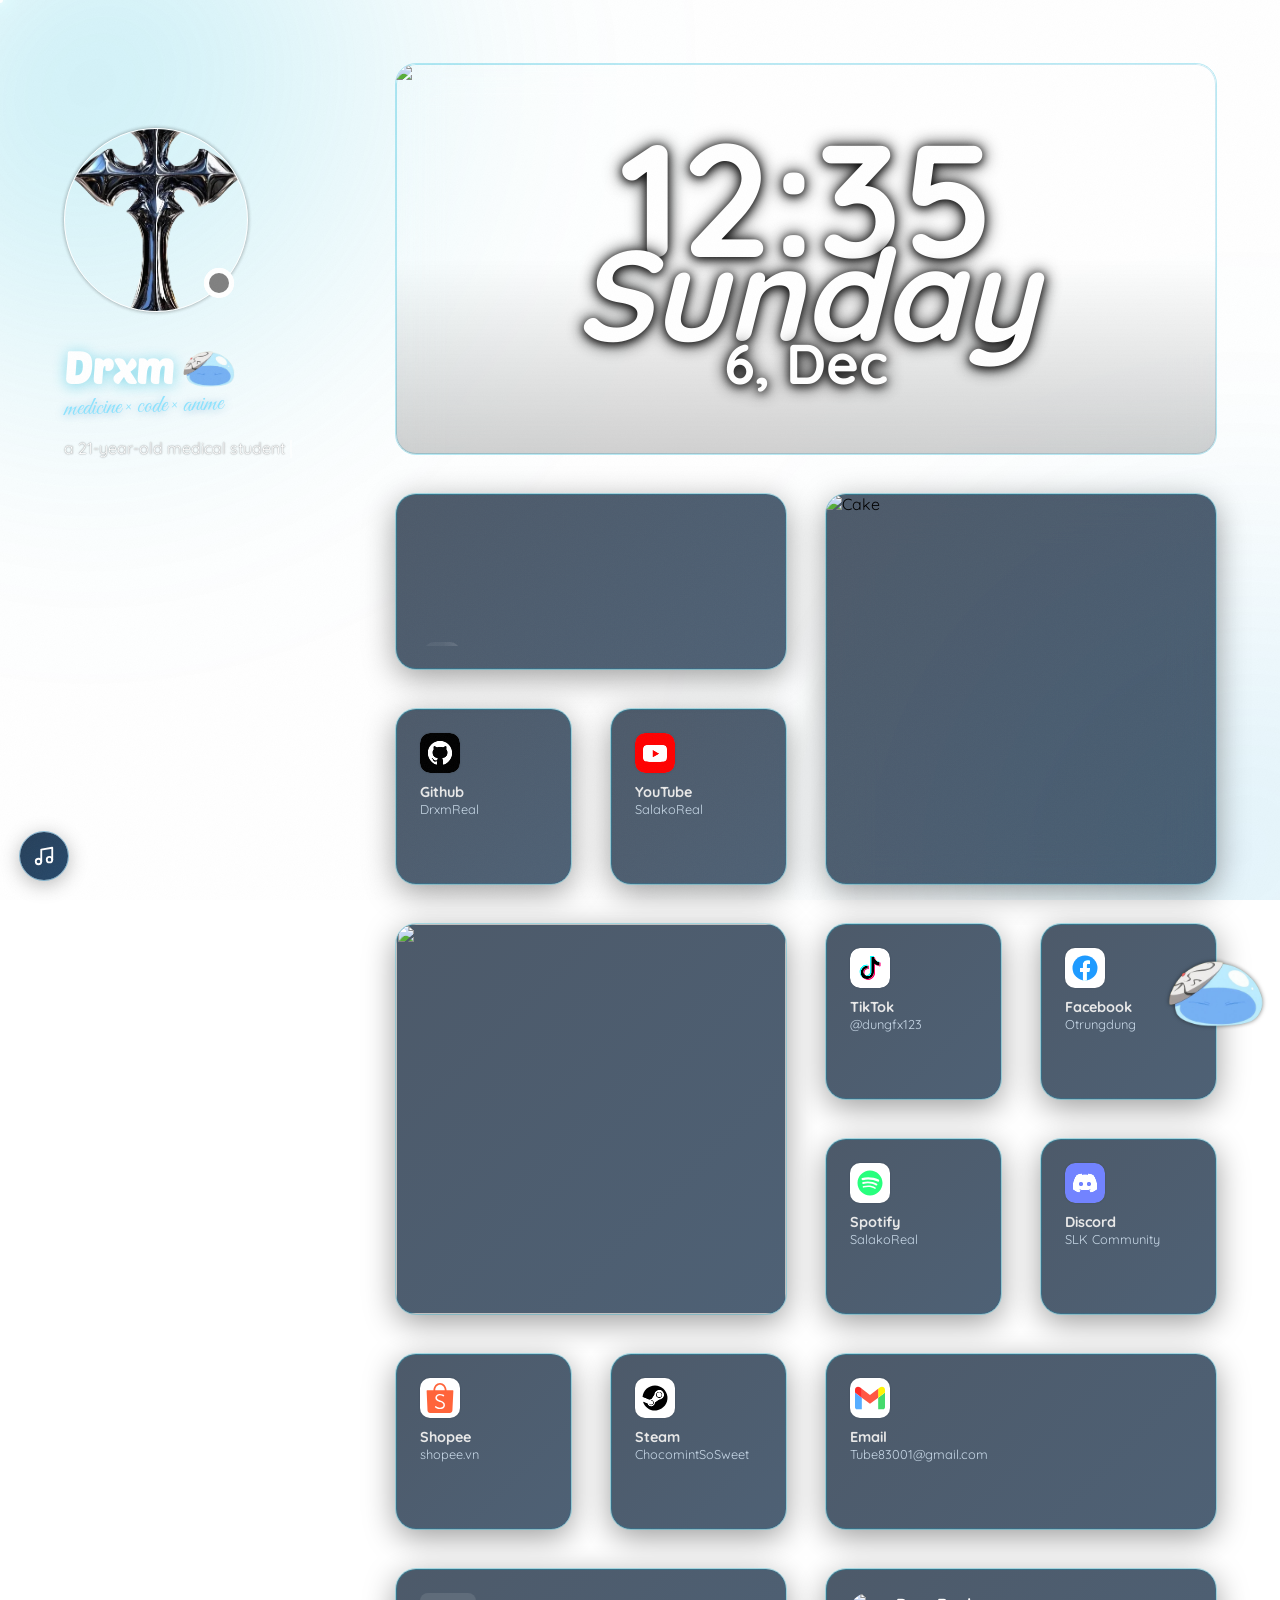
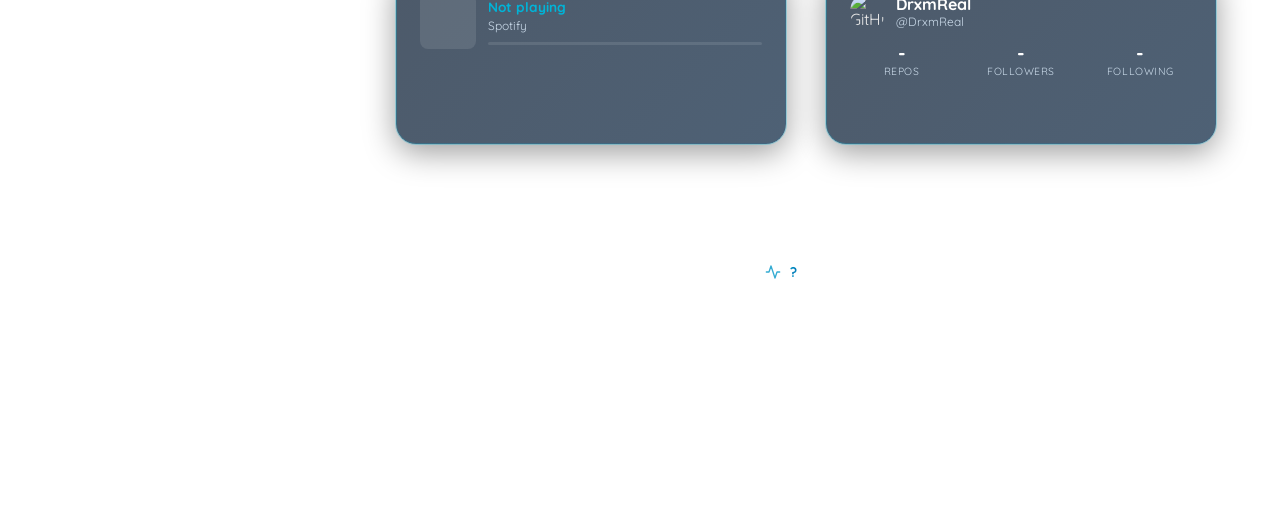
==== index.html @ b8545c76 "feat: initial commit for Dr4m personal portfolio website" ====
<!DOCTYPE html>
<html lang="en">
	<head>
		<meta charset="UTF-8" />
		<meta name="viewport" content="width=device-width,initial-scale=1" />
		<meta name="license" content="https://drxmreal.github.io/LICENSE" />
		<meta name="description" content="Drxm — personal portfolio & socials" />
		<meta name="theme-color" content="#ffceaa" />
		<meta property="og:site_name" content="@Drxm" />
		<meta
			property="og:image"
			content="https://drxmreal.github.io/src/assets/images/profile/thumbnail.webp" />
		<meta name="twitter:card" content="summary_large_image" />
		<meta
			name="keywords"
			content="drxm,portfolio,web,developer" />
		<meta name="author" content="Drxm" />
		<link rel="preconnect" href="https://fonts.googleapis.com" />
		<link rel="preconnect" href="https://fonts.gstatic.com" crossorigin />
		<link
			rel="preload"
			href="https://fonts.googleapis.com/css2?family=Playpen+Sans&family=Great+Vibes&family=Passion+One&family=Poetsen+One&family=Quicksand:wght@400;500;600;700&display=swap"
			as="style"
			onload='this.rel="stylesheet"' />
		<noscript>
			<link
				href="https://fonts.googleapis.com/css2?family=Playpen+Sans&family=Great+Vibes&family=Passion+One&family=Poetsen+One&family=Quicksand:wght@400;500;600;700&display=swap"
				rel="stylesheet" />
		</noscript>
		<link rel="canonical" href="https://drxmreal.github.io/" />
		<link rel="icon" href="./src/favicon.ico" />
		<link rel="stylesheet" href="./css/style.css?v=4" />
		<link rel="stylesheet" href="./css/enhancements.css?v=12" />
		<style>
body,
			body::before {
				background-image: url("https://my-passion.blog/wp-content/uploads/2019/12/dark-blue-gif-2.gif") !important;
				background-size: cover;
				background-position: center;
				background-repeat: no-repeat;
			}
	</style>
	<title>Drxm</title>
</head>
	<body oncontextmenu="return!0">
		<!-- Ambient aurora light layer -->
		<div class="aurora" aria-hidden="true"></div>
		<!-- Background Music -->
		<audio id="bg-music" loop style="display:none;">
			<source src="./src/assets/music/music.mp3" type="audio/mpeg">
		</audio>

		<div class="container">
			<header id="profile">
				<div class="about-me" id="about-me">
					<div class="avatar-box bubble-trigger">
						<img
								loading="lazy"
								title="Artist: Edgar, pixiv: 5833213"
								class="big-avatar"
								src="./src/waguri_kaoruko.webp"
								alt="Avatar" />
	<img
									loading="lazy"
									src="./src/assets/images/decor/hat.png"
									class="avatar-pendant"
									onerror="this.style.display='none'"
									alt="Heart Pendant" />
						<div class="hairclip item mctooltip" style="display: none">
							<div class="tooltip" style="display: none">
								<span>Carved Pumpkin</span>
								<br />
								<span style="color: #ff6062; text-shadow: 0.11em 0.11em #002900"
									>Curse of Binding</span
								>
								<br />
								<span style="color: #545454; text-shadow: 0.11em 0.11em #151515"
									>minecraft:carved_pumpkin</span
								>
							</div>
						</div>
						<div class="dot-box">
							<div class="status-discord">
								<div class="empty"></div>
								<p>Offline</p>
							</div>
							<span class="ping"></span>
							<span class="dot"></span>
						</div>
						<div class="position">
							<div class="bubble"></div>
							<div class="status-bubble">
								<span class="pin icon-1"></span>
								<span class="status-content" alt="text-content">
									<!-- <img
										loading="lazy"
										class="emoji"
										src="./src/assets/images/none"
										loading="lazy" /> -->
									Hello, I'm Drxm!
								</span>
								<span class="pin icon-2"></span>
							</div>
						</div>
					</div>
					<div class="mememe">
						<div class="username">
							<h1 translate="no" class="name" alt="Drxm">
								Drxm
							</h1>
							<div
								class="poppy item mctooltip"
								style="">
								<div class="tooltip" style="display: none">
									<span style="color: #ffffff; font-style: italic"
										>My life :</span
									>
									<br />
									<span
										style="color: #ffffff;"
										>trash</span
									>
									<br />
									<span
										style="color: #ffffff;"
										>boring</span
									>
									<br />
									<span
										style="color: #ffffff;"
										>shit</span
									>
								</div>
							</div>
						</div>
						<p class="tagline">medicine × code × anime</p>
						<div class="line" id="l1">
							a 21-year-old medical student from Vietnam, in my 2nd year of med school 🇻🇳
						</div>
						<div class="line" id="l2">
							balancing the precision of medicine with the creativity of code, and finding inspiration in anime and gaming along the way
						</div>
						<div class="line" id="l3">
							always learning, always building — whether it's in the classroom, the editor, or another world entirely
						</div>
						<div class="line" id="l4">
						</div>
					</div>
				</div>
			</header>
			<div class="wrapper" id="wrapper">
				<div class="bento" id="bento">
					<a href="#wrapper" class="widget widget-clock">
						<img loading="lazy" class="clock-video" src="https://i.pinimg.com/originals/f0/ef/82/f0ef8253b7ef3153c4087428d12f0b8e.gif" alt="Background" />
						<div class="vignette"></div>
						<div class="clock-container">
							<span id="time" class="time"></span>
							<span id="day" class="day"></span>
							<span id="date" class="date"></span>
						</div>
						<p>UTC+7</p>
					</a>
					<div class="widget widget-display" id="img1">
						<img
							loading="lazy"
							class="img"
							src="https://preview.redd.it/volume-23-rimuru-vs-aeons-v0-tnzw8iwjltrg1.gif?auto=webp&s=1cd5fecf6cf997c61ce81f012419ec026bf69a25"
							alt="Cake" />
						<p>(￣﹃￣)</p>
					</div>
					<a
						class="widget widget-social"
						href="https://www.youtube.com/@SalakoReal"
						rel="noopener"
						target="_blank">
						<div class="meta-container">
							<div class="icon">
								<img
									loading="lazy"
									src="./src/assets/images/icons/youtube.svg"
									alt="YouTube Icon" />
							</div>
							<div class="meta">
								<b>YouTube</b>
								<p>SalakoReal</p>
							</div>
							<div
								style="background-color: #eb0404; border-radius: 30px"
								class="follow">
								Subscribe
							</div>
						</div>
					</a>
					<a
						class="widget widget-social"
						href="https://www.tiktok.com/@dungfx123"
						rel="noopener"
						target="_blank">
						<div class="meta-container">
							<div class="icon">
								<img
									loading="lazy"
									src="./src/assets/images/icons/tiktok.svg" />
							</div>
							<div class="meta">
								<b>TikTok</b>
								<p>@dungfx123</p>
							</div>
							<div
								style="background-color: #ea435a; border-radius: 5px"
								class="follow">
								Follow
							</div>
						</div>
					</a>
					<a
						class="widget widget-social"
						href="https://www.facebook.com/otrungdung.163623"
						rel="noreferrer noopener"
						target="_blank">
						<div class="meta-container">
							<div class="icon" style="background-color: #fff">
								<img
									loading="lazy"
									src="./src/assets/images/social/Facebook.svg" />
							</div>
							<div class="meta">
								<b>Facebook</b>
								<p>Otrungdung</p>
							</div>
							<div
								style="background-color: #0866ff; border-radius: 5px"
								class="follow">
								Add Friend
							</div>
						</div>
					</a>
					<a
						class="widget widget-social"
						href="https://open.spotify.com/user/31gkbaim4tvdlklf7apqpp3wd3dm"
						rel="noopener"
						target="_blank">
						<div class="meta-container">
							<div class="icon" style="background-color: #fff">
								<img
									loading="lazy"
									src="./src/assets/images/social/Spotify.svg" />
							</div>
							<div class="meta">
								<b>Spotify</b>
								<p>SalakoReal</p>
							</div>
							<div
								style="
									background-color: #f6f8fa;
									border-radius: 30px;
									color: #24292f;
									outline: 1px solid #33333336;
								"
								class="follow">
								Listening with me
							</div>
						</div>
					</a>
<div class="widget widget-display" id="img2">
						<img
							loading="lazy"
							class="img"
							src="https://64.media.tumblr.com/960ec20cd45a88f227d652a1e4d716ca/a2e268a8153a8906-af/s640x960/68041b04f7276954d6fc0efc6bff812b408d18be.gif" />
						<p>(,,>﹏<,,)</p>
					</div>
					<a
						class="widget widget-social"
						href="https://discord.gg/nJ9PFqG8"
						rel="noopener"
						target="_blank">
						<div class="meta-container">
							<div class="icon">
								<img
									loading="lazy"
									src="./src/assets/images/icons/discord.svg" />
							</div>
							<div class="meta">
								<b>Discord</b>
								<p>SLK Community</p>
							</div>
							<div
								style="background-color: #5865f2; border-radius: 5px"
								class="follow">
								Join Server
							</div>
						</div>
					</a>
					<a
						class="widget widget-social"
						href="https://shopee.vn/mall"
						rel="noreferrer noopener"
						target="_blank">
						<div class="meta-container">
							<div class="icon" style="background-color: #fff">
								<img
									loading="lazy"
									src="./src/assets/images/social/shopee.svg" />
							</div>
							<div class="meta">
									<b>Shopee</b>
									<p>shopee.vn</p>
								</div>
								<div
									style="background-color: #ee4d2d; border-radius: 5px"
									class="follow">
									My Collection
								</div>
						</div>
					</a>
					<a
						class="widget widget-social"
						href="https://steamcommunity.com/id/ChocomintSoSweet/"
						rel="noopener"
						target="_blank">
						<div class="meta-container">
							<div class="icon" style="background-color: #fff">
								<img
									loading="lazy"
									src="./src/assets/images/social/Steam.svg" />
							</div>
							<div class="meta">
								<b>Steam</b>
								<p>ChocomintSoSweet</p>
							</div>
							<div
								style="
									background-color: #f6f8fa;
									border-radius: 5px;
									color: #24292f;
									outline: 1px solid #33333336;
								"
								class="follow">
								Add Friend
							</div>
						</div>
					</a>
					<a
						class="widget widget-social"
						href="https://github.com/DrxmReal"
						rel="noreferrer noopener"
						target="_blank">
						<div class="meta-container">
							<div class="icon">
								<img
									loading="lazy"
									src="./src/assets/images/icons/github.svg" />
							</div>
							<div class="meta">
								<b>Github</b>
								<p>DrxmReal</p>
							</div>
							<div
								style="
									background-color: #f6f8fa;
									border-radius: 5px;
									color: #24292f;
									outline: 1px solid #33333336;
								"
								class="follow">
								Follow
							</div>
						</div>
					</a>
					<a class="widget widget-social discord-rpc">
						<div class="discord">
							<div class="content">
								<div class="icon" style="--size: 100%">
									<svg width="40" height="40" viewBox="0 0 40 40">
										<defs>
											<mask
												id="mask-avatar"
												maskContentUnits="objectBoundingBox"
												viewBox="0 0 1 1">
												<rect
													fill="white"
													x="0"
													y="0"
													width="100%"
													height="100%"></rect>
												<circle
													fill="black"
													cx="0.855"
													cy="0.855"
													r="0.2"></circle>
											</mask>
										</defs>
										<foreignObject
											width="40"
											height="40"
											mask="url(#mask-avatar)">
											<div class="avatar"></div>
										</foreignObject>
									</svg>
									<div class="color-dot"></div>
								</div>
								<div class="meta">
									<div class="display-name bold overflow"></div>
									<div class="opaque overflow">
										<span class="status"></span>
										<span class="activity bold"></span>
									</div>
								</div>
							</div>
							<div class="rpc">
								<div class="image-container">
									<svg width="72" height="72" viewBox="0 0 72 72">
										<defs>
											<mask
												id="mask-large-image"
												maskContentUnits="objectBoundingBox"
												viewBox="0 0 1 1">
												<rect
													fill="white"
													x="0"
													y="0"
													width="100%"
													height="100%"></rect>
												<circle
													fill="black"
													cx="0.86"
													cy="0.86"
													r="0.25"></circle>
											</mask>
										</defs>
										<foreignObject
											width="72"
											height="72"
											mask="url(#mask-large-image)">
											<div class="large-image"></div>
										</foreignObject>
									</svg>
									<div class="small-image"></div>
								</div>
								<div class="meta opaque">
									<div class="details overflow"></div>
									<div class="state overflow"></div>
									<div class="timestamp overflow"></div>
									<div class="timebar-container" style="display: none">
										<div class="current-time"></div>
										<div class="timebar-background">
											<div class="timebar-progress"></div>
										</div>
										<div class="total-time"></div>
									</div>
								</div>
							</div>
						</div>
						<div class="free" style="display: none">
							I'm not currently doing anything 🍵
						</div>
					</a>
					<a
						class="widget widget-social"
						id="mail"
						href="mailto:Tube83001@gmail.com"
						rel="noopener"
						target="_blank">
						<div class="meta-container">
							<div class="icon" style="background-color: #fff">
								<img
									loading="lazy"
									src="./src/assets/images/social/gmail.svg" />
							</div>
							<div class="meta">
								<b>Email</b>
								<p>Tube83001@gmail.com</p>
							</div>
							<button
								type="button"
								class="follow"
								id="copy-email"
								title="Copy email to clipboard"
								onclick="event.preventDefault();event.stopPropagation();navigator.clipboard.writeText('Tube83001@gmail.com').then(()=>{const b=document.getElementById('copy-email');b.textContent='Copied!';setTimeout(()=>b.textContent='Copy',1500)})">
								Copy
							</button>
						</div>
					</a>
				</div>
			</div>
		</div>
		<button aria-label="Back to top" id="back-to-top"></button>
		<a
			href="./meow"
			rel="noopener"
			target="_blank"
			class="list"
			title="Stop coping me meow!"
			style="display:none;"></a>
		<script async src="./scripts/clock.js?v=2"></script>
		<script defer="defer" src="./scripts/script.js?v=matrix4"></script>
		<script defer="defer" src="./scripts/lanyard.js?v=2"></script>
		<script defer="defer" src="./scripts/enhancements.js?v=3"></script>
	<!-- Cloudflare Pages Analytics --><script defer src='https://static.cloudflareinsights.com/beacon.min.js' data-cf-beacon='{"token": "5c5a7f8570964855bc6193144426f3a3"}'></script><!-- Cloudflare Pages Analytics --></body>
</html>
---- css/style.css ----
.list{position:fixed;width:30px;height:30px;bottom:10px;left:10px;z-index:999;background:var(--image) center/cover no-repeat;image-rendering:pixelated;filter:opacity(.5);transition:filter .2s ease-in-out,transform .2s ease-in-out}.list:hover{filter:drop-shadow(2px 2px 1px rgb(0 0 0 / .377)) opacity(1);transform:rotate(10deg)}.status-discord,.icon,.widget-display,.widget-clock{overflow:hidden}.dot-box,.status-discord,.clock-container,.status-bubble,.username,.widget-display,.widget-social,.widget-clock,img{user-select:none}#large_image,#small_image,.emoji{image-rendering:auto}.big-avatar,.avatar-box::after,.bubble{position:absolute}.dot-box,.status-discord{background-color:#fff;height:30px;width:30px}.status-discord *,.meta p,body,footer p{margin:0}.dot,.ping{width:20px;inset:0;height:20px}.status-discord,.container,.widget .content,body,header{display:flex}.status-discord .empty,.status-discord p{visibility:hidden}.date,.day{min-width:max-content}.status-discord p,.date,.follow,.time{font-weight:700}.big-avatar,.avatar-box::after{box-shadow:rgb(0 0 0 / .2) 0 0 4px 0}.status-bubble,*{box-sizing:border-box}#large_image,#small_image{background:var(--image) center/cover no-repeat}.cookie::before,.hairclip::before,.pin,.poppy::after{image-rendering:pixelated}.clock-container,.mctooltip .tooltip,.vignette,img{pointer-events:none}@font-face{font-family:'mc-legacy';src:url(../src/assets/fonts/Minecraft.eot);src:local('Minecraft Rus Regular'),local('Minecraft'),url(../src/assets/fonts/Minecraft.woff2) format('woff2'),url(../src/assets/fonts/Minecraft.woff) format('woff'),url(../src/assets/fonts/Minecraft.ttf) format('truetype');font-weight:400;font-style:normal}:root{--text-color-about-me:#ffffff;--text-color:#e8e8e8;--sub-text-color:#b8b8b8;--c-repat:4;--bento-width-total:calc(var(--pixel) * var(--c-repat) + var(--gap-px) * (var(--c-repat) - 1));--repeat:8;--pixel:175px;--gap-px:40px;--cal:calc(var(--pixel) * var(--repeat) + var(--gap-px) * (var(--repeat) - 1))}::-webkit-scrollbar{background-color:#fff0;width:0}.container,body,html{width:100%}::-webkit-scrollbar-track{background:0 0}::-webkit-scrollbar-thumb{background:#f0b281;border-radius:10px}::selection{background-color:#8d5aff}.ping,.avatar-box::after,.bubble{background-color:#fff0}*{-webkit-user-drag:none;-moz-user-drag:none;-ms-user-drag:none;-khtml-user-drag:none;-o-user-drag:none}html{min-height:max-content;scroll-behavior:smooth}body{min-height:100%}body::before{content:"";position:fixed;inset:0;margin:-15px;z-index:-1;background-color:#fff;background-image:url(https://my-passion.blog/wp-content/uploads/2019/12/dark-blue-gif-2.gif);background-repeat:no-repeat;background-size:cover;background-position:center;filter:blur(5px)}.container{align-content:center;justify-content:center;flex-direction:row;height:fit-content;padding:clamp(24px, 6vw, 64px)}header{position:relative;width:calc(100% - var(--bento-width-total));max-width:820px;flex-grow:1;min-height:var(--cal);font-family:"Quicksand",cursive;z-index:1}.about-me{max-width:500px;margin-right:30px;margin-bottom:32px;position:sticky;height:fit-content;top:128px;left:64px;color:var(--text-color-about-me)}.about-me *{transition:transform .2s ease-in-out,scale .2s ease-in-out,visibility,opacity .5s}#back-to-top,.big-avatar,.bento{transition:transform .2s ease-in-out}.avatar-box{position:relative;width:184px;height:184px}.avatar-box::after{z-index:5;content:"";inset:0;border-radius:50%}.bubble::after,.bubble::before{content:"";box-shadow:rgb(0 0 0 / .1) 0 0 2px 0}.big-avatar{top:50%;left:50%;transform:translate(-50%,-50%);width:100%;height:100%;border:1px solid #fff;border-radius:50%;object-fit:cover}.hairclip,.hairclip::before{width:40px;height:40px;position:absolute}.hairclip{top:20px;left:5px;z-index:7}.dot-box,.avatar-pendant{z-index:6;position:absolute}.hairclip::before{content:"";inset:0;margin:auto;background:url(../src/public/icon/pumkin.png) 0 0/40px 80px no-repeat;border:1px solid #fff;filter:drop-shadow(0 0 12px rgb(0 0 0 / .377));transform:rotate(20deg);transition:transform .3s}.pin,.poppy::after{filter:drop-shadow(0 2px 1px rgb(0 0 0 / .377))}.avatar-pendant,.bubble-trigger .position,.bubble::after,.bubble::before{transform:translate(-50%,-50%)}.avatar-box:active .hairclip::before,.avatar-box:hover .hairclip::before,.bubble-trigger.active .hairclip::before{background-position:0 -40px;transform:rotate(-20deg)}.dot-box{border-radius:50%;bottom:14px;right:14px}.status-discord{flex-direction:row;position:absolute;left:0;bottom:0;border-radius:30px;padding:5px;transition:width .5s ease-in-out}.dot,.ping,.bubble::after,.bubble::before{border-radius:50%;position:absolute}.status-discord .empty{width:25px;height:20px}.status-discord p{font-size:.8em;white-space:nowrap;text-align:center}.avatar-box:hover .status-discord p,.bubble-trigger.active .position{visibility:visible}.ping{margin:auto;animation:1s cubic-bezier(0,0,.2,1) infinite ping}@keyframes ping{75%,to{transform:scale(2);opacity:0}}.dot{margin:auto;background-color:gray}.avatar-pendant{width:223px;height:223px;top:50%;left:50%}.bubble-trigger{cursor:pointer}.bubble-trigger .position{visibility:hidden;position:absolute;height:0;width:0;top:78px;left:122%;display:flex;justify-content:flex-start}.bubble::after,.bubble::before,.status-bubble,.widget>p{background-color:#fff;z-index:1}.bubble::after{top:-1px;left:21px;width:20px;height:20px}.bubble::before{top:-16px;left:5px;width:10px;height:10px}.status-bubble{position:absolute;max-width:254px;width:max-content;height:fit-content;border:10px solid #fff;border-radius:12px;word-wrap:break-word;font-size:.9em;color:#000000;box-shadow:rgb(0 0 0 / .1) 0 1px 2px 0}.status-bubble img{object-fit:contain;float:left;shape-outside:url(../src/assets/images/);shape-margin:3px}.emoji{display:none;width:32px;height:32px;object-fit:contain}.status-bubble .status-content{width:100%;height:fit-content}.status-bubble::after{display:none;content:"~Hanabi~";position:absolute;bottom:0;right:0;width:fit-content;height:fit-content;color:#fff;font-weight:700;background-color:#d51740;border-radius:10px;padding:0 5px}.pin{height:30px!important;width:30px!important;font-family:serif;font-size:30px}#mail meta *,.follow,.name,.username,footer p{width:fit-content}#wallhack meta *,#dysphoria meta *{width:fit-content}footer p{height:fit-content}.footer-tile{display:flex;flex-direction:row;align-items:center;justify-content:center}.banana-cat-huhu{width:64px;height:64px;transform:scaleX(-1);background:var(--image) center/cover no-repeat}.icon-1{position:absolute;top:-25px;right:-25px;background:url(../src/public/foods/skull.png) center/contain no-repeat!important;transform:rotate(30deg);width:35px!important;height:35px!important}.icon-2{display:none}.username{margin:30px 0 0;display:flex;flex-direction:row;align-items:center;height:fit-content}.carousel-item,.icon{justify-content:center}.name{font-size:2em;margin:0}.cookie,.poppy{display:inline-block;margin-left:4px;width:40px;height:40px;position:relative;background:url(../src/assets/images/logo.png) center center/contain no-repeat!important}.item{cursor:pointer}.poppy{display:inline-block;margin-left:4px}.poppy::after{display:none}.cookie::before,.mctooltip .tooltip{filter:drop-shadow(2px 2px 1px rgb(0 0 0 / .377))}.link{text-decoration:none;color:#fcf5c2;font-weight:700}@keyframes wobble{0%,100%{transform:rotate(0)}25%{transform:rotate(15deg)}50%{transform:rotate(-15deg)}75%{transform:rotate(10deg)}}.mememe .line{margin:16px 0!important}.cookie{display:inline;z-index:7;margin-left:5px}#img3,.hidden{display:none}.bento,.wrapper{width:fit-content;height:fit-content}.carousel-item img,.widget-display img{width:100%;height:100%;object-fit:cover}.cookie::before{content:"";position:absolute;inset:0;margin:auto;width:32px;height:32px;background:url(../src/public/foods/cookie.png) center/cover no-repeat;object-fit:cover;transition:background .5s ease-in-out}@keyframes shake{0%,100%{transform:rotate(0)}25%,75%{transform:rotate(-5deg)}50%{transform:rotate(5deg)}}.cookie.shake::before{content:"";animation:.5s ease-in-out 4 shake}.about-me>p{font-size:1.2em}.mememe *{text-shadow:0 0 1.5px rgb(0 0 0 / .6)}.wrapper{z-index:0;min-height:fit-content}.bento{display:grid;grid-template-columns:repeat(4,175px);grid-template-rows:repeat(var(--repeat),175px) 67.5px;grid-template-areas:"c c c c" "c c c c" "d d h1 h1" "s1 s2 h1 h1" "h2 h2 s3 s4" "h2 h2 s5 s6" "s7 s8 m m" "w w dy dy" "f f f f";gap:40px;font-family:"Quicksand",cursive}.widget-clock{grid-area:c;position:relative;text-align:center;color:#fff;z-index:1;overflow:hidden}.clock-video{position:absolute;width:100%;height:100%;object-fit:cover;top:0;left:0;z-index:0}.vignette{z-index:2;position:absolute;bottom:0;left:0;right:0;height:50%;background:linear-gradient(to top,rgb(0 0 0 / .3),#fff0);opacity:.6}.widget-display:active p,.widget-display:hover p,.widget-social:hover .follow,.widget-clock:active p,.widget-clock:hover p{opacity:1}.clock-container,.date,.day{position:absolute;left:50%;transform:translate(-50%,-50%)}.clock-container{top:34%;max-width:fit-content;max-height:fit-content;text-align:center;color:#fff;z-index:3}.clock-container span{filter:drop-shadow(0 0 8px rgb(0 0 0 / .9))}.time{opacity:1;font-size:10em;font-family:"Quicksand",sans-serif;font-weight:bold;text-shadow:0 2px 8px rgba(0,0,0,0.8)}.day{bottom:-156px;font-size:8em;font-style:italic;font-family:"Quicksand",cursive;font-weight:bold;text-shadow:0 2px 8px rgba(0,0,0,0.8)}.date{bottom:-136px;font-size:3.5em;font-family:"Quicksand",sans-serif;font-style:normal;font-weight:bold;text-shadow:0 2px 8px rgba(0,0,0,0.8)}.widget{padding:24px;background:linear-gradient(135deg,rgba(30,30,40,0.7),rgba(50,40,60,0.7));border-radius:20px;outline:rgb(150 100 200 / .4) solid 1px;backdrop-filter:blur(20px);transition:background-color .2s ease-in-out,transform .2s ease-in-out;box-shadow:0 8px 32px rgba(0,0,0,0.4)}.widget:active{transform:scale(.95)}.widget:hover{background-color:hwb(0 68% 32% / .063)}.widget-clock{background:none!important;box-shadow:none!important}.widget-display{position:relative;padding:0!important;cursor:not-allowed}.widget-display img{transition:filter .2s ease-in-out}.carousel{position:relative;width:390px;height:390px!important;grid-area:h1}.carousel-inner{display:flex;transition:transform .5s ease-in-out}.carousel-item{min-width:100%;height:390px!important;display:flex;align-items:center}.carousel-item img{image-rendering:smooth;display:block;margin:auto}.carousel-control{position:absolute;height:56px!important;top:50%;transform:translateY(-50%);background-color:#fff0;border:none;color:#fff;font-size:2rem;cursor:pointer;padding:.5rem;border-radius:50%;opacity:.4;transition:opacity .2s ease-in-out}.follow,.widget>p{opacity:0;transition:opacity .2s ease-in-out}.carousel-control:hover{opacity:.8}.carousel .carousel-control svg{filter:drop-shadow(2px 2px 2px rgb(0 0 0 / .5))}.prev{left:10px}.next{right:10px}.carousel-indicators{position:absolute;bottom:10px;left:50%;transform:translateX(-50%);display:flex;gap:10px}.discord-rpc,#mail,#wallhack,#dysphoria,#small_image,.widget-social{position:relative}.discord-rpc .free{width:max-content;height:fit-content;position:absolute;transform:translate(50%,50%);bottom:36%;right:50%;color:#000b}.indicator{width:10px;height:10px;background-color:rgb(141 141 141 / .314);border-radius:50%;cursor:pointer}.indicator.active{background-color:rgb(92 92 92 / .637)}#img1{grid-area:h1}#img2{grid-area:h2}.widget>p{color:#ffffff;font-weight:600;border-radius:15px;padding:8px;position:absolute;bottom:0;left:0;margin:16px;font-size:.89em;outline:rgb(150 100 200 / .5) solid 1px;text-shadow:0 1px 3px rgba(0,0,0,0.8);background-color:rgba(0,0,0,0.6)}.meta p{color:var(--sub-text-color)}.meta b{font-size:.9em;white-space:nowrap}.widget-social{grid-area:auto;display:flex;flex-direction:column;text-decoration:none;color:var(--text-color)}.icon{display:flex;align-items:center;border-radius:10px;box-shadow:rgb(0 0 0 / .2) 0 0 2px 0}.icon img{filter:brightness(1.3) drop-shadow(0 0 2px rgba(255,255,255,0.3))}#scroll-to-bento{visibility:hidden;border:none;cursor:pointer}#music-toggle{visibility:visible;border:none;cursor:pointer;z-index:1000;position:fixed;bottom:10px;left:10px;width:50px;height:50px;background-color:rgba(30,30,40,0.7);border-radius:50%;border:2px solid rgb(150 100 200 / .4);display:flex;align-items:center;justify-content:center;transition:background-color .2s ease-in-out,transform .2s ease-in-out;padding:0}#music-toggle:hover{background-color:rgba(50,40,60,0.9);transform:scale(1.1)}#music-toggle svg{width:30px;height:30px;color:#fff}.tooltip{border-radius:5px}.icon,.icon img{width:40px;height:40px}img[src^="./src/assets/images/social/"]{width:30px!important;height:30px!important}img[src^="./src/assets/images/social/instagram.svg"]{width:40px!important;height:40px!important}#back-to-top img,footer .footer-box{width:100%;height:100%}.meta{margin-top:8px;overflow-x:hidden}.meta p{font-size:.8em;padding:0}.follow{position:absolute;bottom:24px;left:24px;padding:7px 14px;color:#fff;font-size:.7em;height:fit-content}footer{grid-area:f;padding:20px 24px!important}footer .footer-box{display:flex;align-items:center}#scroll-to-bento{z-index:1000;position:fixed;bottom:0;left:50%;width:100vw;height:fit-content;transform:translateX(-50%);background-color:#fff0;padding:10px;filter:drop-shadow(0 0 4px rgb(0 0 0 / .5));transition:box-shadow .3s,opacity .3s}#back-to-top,.tooltip{z-index:1000;padding:5px;position:fixed}#scroll-to-bento svg{width:50px;color:#fff}#back-to-top{position:fixed;bottom:-200px;right:0;width:180px;min-height:200px;border:none;background:none;z-index:1000;cursor:pointer;box-sizing:border-box;transition:transform 0.2s ease-in-out;background:url(../src/assets/images/logo.png) center center/contain no-repeat;image-rendering:inherit;padding:0;transition:0.5s;filter:drop-shadow(0 0 2px rgb(0 0 0 / .5))}.discord-rpc{grid-area:d;user-select:none}.widget.discord-rpc{display:flex;max-height:175px!important;background:linear-gradient(135deg,rgba(30,30,40,0.7),rgba(50,40,60,0.7));border-radius:20px;outline:rgb(150 100 200 / .4) solid 1px;backdrop-filter:blur(20px);transition:background-color .2s ease-in-out,transform .2s ease-in-out;font-family:"Quicksand",cursive;line-height:1.4;box-shadow:0 8px 32px rgba(0,0,0,0.4)}.widget-social.discord-rpc{display:flex;flex-direction:column;text-decoration:none;color:var(--text-color);position:relative}.discord{display:flex;flex-direction:column;gap:8px;box-sizing:border-box;width:100%;height:100%;justify-content:space-between;font-size:1}.discord .content{display:flex;flex-direction:row;align-items:center;font-size:.9em;color:#ffffff;font-weight:600;text-shadow:0 1px 3px rgba(0,0,0,0.6)}.discord .content .icon{position:relative;flex-shrink:0;border-radius:0;box-shadow:unset!important}.discord .content .avatar{border-radius:10px;background-position:center;background-size:cover;background-repeat:no-repeat;width:100%;height:100%}.discord .meta{align-self:center;margin-top:0;margin-left:14px;width:100%;min-width:0;color:#ffffff}.discord .meta b{font-weight:bold;color:#ffffff;text-shadow:0 1px 3px rgba(0,0,0,0.6)}.discord .color-dot{position:absolute;right:1px;bottom:1px}.color-dot{border-radius:50%;width:.6em;height:.6em}.discord .rpc{display:flex;flex-direction:row}.discord .image-container{display:flex;position:relative}.discord .large-image{border-radius:10px;background-position:center;background-size:cover;background-repeat:no-repeat;width:72px;height:72px}.discord .small-image{position:absolute;right:-4px;bottom:-4px;border-radius:50%;background-position:center;background-size:cover;background-repeat:no-repeat;width:28px;height:28px}.discord .timebar-container{display:flex;align-items:center;gap:8px;width:100%;font-family:Consolas,monospace}.discord .timebar-background{flex:1;border-radius:2px;background-color:#0004;height:4px}.discord .timebar-progress{border-radius:inherit;background-color:#000;height:inherit}.widget.discord-rpc .icon{display:flex;justify-content:center;align-items:center;width:40px;height:40px;overflow:hidden;color:#fff}.overflow{overflow:hidden;text-overflow:ellipsis;white-space:nowrap}.bold{font-weight:700}.timestamp{color:#43a25a;font-weight:700;font-family:Consolas,monospace}.opaque{color:#353535}#large_image{border-radius:10px;width:72px;height:72px!important}#small_image{top:-22px;left:50px;border-radius:50%;width:30px;height:30px!important}#mail{grid-area:m}#wallhack{grid-area:w}#dysphoria{grid-area:dy}#mail #img-widget,#wallhack #img-widget,#dysphoria #img-widget{position:absolute;height:127px;width:177px;top:24px;right:24px;bottom:24px;object-fit:cover;border-radius:10px;outline:rgb(104 104 104 / .411) solid 1px}#copy-email{position:absolute;bottom:24px;left:24px;padding:7px 14px;color:#fff;font-size:.7em;height:fit-content;background-color:#ea4335;border-radius:5px;cursor:pointer;border:none;transition:background-color .2s ease-in-out,transform .2s ease-in-out}#copy-email:hover{background-color:#c5221f;transform:scale(1.05)}.mctooltip{font-family:"Quicksand"}.tooltip{transition:opacity .2s}.mctooltip img{-ms-interpolation-mode:nearest-neighbor;image-rendering:pixelated}.mctooltip .tooltip{font-size:medium;padding:.31em;border:3px solid #ffffff;border-radius:8px;color:#fcfcfc;background-color:#1a1a1a;position:absolute;z-index:999;display:none;opacity:.95;text-shadow:.11em .11em #303030;word-spacing:.2em;line-height:1.4em;-webkit-user-select:none;-khtml-user-select:none;-moz-user-select:-moz-none;-o-user-select:none;user-select:none}.mctooltip div span{vertical-align:top}@media (width <1260px){#spriteXingHui{display:none}.container{flex-direction:column;justify-content:flex-start;align-items:center;height:fit-content}header{min-width:820px;max-width:820px;width:820px;min-height:100vh}.about-me{width:max-content;max-width:100%;margin:0 0 10px;padding:0 16px}.wrapper{padding-top:20px}#scroll-to-bento{visibility:visible}header a path{box-shadow:rgb(0 0 0 / .2) 0 0 2px 0}}@media (width <900px){.dot-box,.status-discord{height:20px;width:20px}.bubble-trigger.active .status-discord p,.widget>p{visibility:hidden}.follow,.widget>p{opacity:1}header{min-width:380px;max-width:380px;width:380px;height:100vh}.about-me{top:64px;margin-bottom:32px;padding:0 16px}.avatar-box{width:120px;height:120px}.big-avatar{width:100%;height:100%}.hairclip,.hairclip::before,.poppy::after{width:30px;height:30px}.hairclip{top:10;left:-5px}.hairclip::before{background-size:30px 60px}.avatar-box:active .hairclip::before,.avatar-box:hover .hairclip::before,.bubble-trigger.active .hairclip::before{background-position:0 -30px;transform:rotate(-20deg)}.status-bubble{max-width:210px;width:max-content;max-height:fit-content;white-space:normal}.avatar-pendant{width:140px;height:140px}.dot-box{border-radius:50%;background-color:#fff;position:absolute;bottom:14px;right:4px}.status-discord{border-radius:30px;padding:5px;width:max-content;min-width:fit-content}.status-discord p{font-size:.5em;visibility:visible}.status-discord .empty{width:15px;height:10px}.bubble-trigger.active .status-discord{width:20px;min-width:initial}.dot,.ping{width:13px;height:13px}.name{font-size:1.6em}.poppy{width:30px!important;height:30px!important}.about-me>p{font-size:1em}.bento{column-gap:24px;row-gap:24px;grid-template-columns:repeat(2,178px);grid-template-rows:repeat(10,178px);grid-template-areas:"c c " "d d" "s1 s2" "s3 s4" "h1 h2" "s5 s6" "s7 s8" "m m" "w w" "dy dy" "f f"}.clock-container{position:absolute;top:5px;left:50%;transform:translateX(-50%);min-width:fit-content;min-height:fit-content;text-align:center;color:#fff;pointer-events:none}.time{font-size:80px}.day{bottom:-86px;left:50%;font-size:67px}.date{bottom:-75px;left:50%;font-size:30px}.carousel,.carousel-item{height:380px!important;width:380px!important}#mail #img-widget{height:130px;width:150px;top:24px;right:24px}.tooltip{position:fixed;z-index:1000;padding:5px;border-radius:5px;transition:opacity .2s}.mctooltip img{-ms-interpolation-mode:nearest-neighbor;image-rendering:pixelated}.mctooltip .tooltip{font-size:.9em;padding:.31em;border:7px solid #fff0;border-radius:13px;border-image:url(../src/public/ui/tooltip-border.png) 30% repeat;opacity:.935;pointer-events:none;text-shadow:.11em .11em #303030;word-spacing:.2em;line-height:1.4em}.footer-tile{display:flex;flex-direction:row-reverse}}
---- css/enhancements.css ----
/* ============================================
   ENHANCEMENTS - Gradient borders, animations
   ============================================ */

/* ===== 1. Gradient border dong cho widgets ===== */
.widget {
    position: relative;
}

.widget::before {
    content: "";
    position: absolute;
    inset: 0;
    padding: 1px;
    border-radius: inherit;
    background: linear-gradient(
        135deg,
        rgba(0, 180, 216, 0.6),
        rgba(0, 119, 182, 0.3),
        rgba(72, 202, 228, 0.5),
        rgba(0, 180, 216, 0.6)
    );
    background-size: 300% 300%;
    -webkit-mask: linear-gradient(#000 0 0) content-box, linear-gradient(#000 0 0);
    -webkit-mask-composite: xor;
    mask: linear-gradient(#000 0 0) content-box, linear-gradient(#000 0 0);
    mask-composite: exclude;
    animation: gradientBorder 8s linear infinite;
    opacity: 0.5;
    transition: opacity 0.4s ease;
    pointer-events: none;
    z-index: -1;
}

.widget:hover::before {
    opacity: 1;
    animation-duration: 3s;
}

@keyframes gradientBorder {
    0% { background-position: 0% 50%; }
    50% { background-position: 100% 50%; }
    100% { background-position: 0% 50%; }
}

/* ===== 2. Smooth animation hover cho social widgets ===== */
.widget-social {
    transition: transform 0.4s cubic-bezier(0.34, 1.56, 0.64, 1),
                box-shadow 0.4s ease,
                background-color 0.3s ease;
}

.widget-social:hover {
    transform: translateY(-4px) scale(1.02);
    box-shadow: 0 12px 40px rgba(0, 119, 182, 0.5),
                0 4px 12px rgba(0, 0, 0, 0.3);
}

.widget-social:hover .meta b {
    background: linear-gradient(135deg, #00b4d8, #0077b6, #48cae4);
    -webkit-background-clip: text;
    background-clip: text;
    -webkit-text-fill-color: transparent;
    transition: -webkit-text-fill-color 0.3s ease;
}

.widget-social .follow {
    transition: transform 0.3s ease, box-shadow 0.3s ease, filter 0.3s ease;
}

.widget-social:hover .follow {
    transform: scale(1.05);
    box-shadow: 0 4px 15px rgba(0, 0, 0, 0.3);
    filter: brightness(1.1);
}

.widget-social .icon img {
    transition: transform 0.4s cubic-bezier(0.34, 1.56, 0.64, 1), filter 0.3s ease;
}

.widget-social:hover .icon img {
    transform: rotate(-8deg) scale(1.15);
}

/* ===== 3. Typing animation handled by JS ===== */
.typing-caret {
    display: inline-block !important;
    width: 2px !important;
    height: 1.1em !important;
    background: rgba(255, 255, 255, 0.7) !important;
    margin-left: 1px !important;
    animation: blinkCaret 0.75s step-end infinite !important;
    vertical-align: text-bottom !important;
}

@keyframes blinkCaret {
    from, to { opacity: 1; }
    50% { opacity: 0; }
}

/* ===== 4. Loading skeleton cho Discord RPC ===== */
.skeleton {
    background: linear-gradient(
        90deg,
        rgba(255, 255, 255, 0.06) 25%,
        rgba(255, 255, 255, 0.15) 50%,
        rgba(255, 255, 255, 0.06) 75%
    );
    background-size: 200% 100%;
    animation: shimmer 1.5s infinite;
    border-radius: 8px;
}

@keyframes shimmer {
    0% { background-position: 200% 0; }
    100% { background-position: -200% 0; }
}

.discord-rpc.loading .discord {
    opacity: 0;
    pointer-events: none;
}

.discord-rpc.loading .rpc-skeleton {
    display: flex !important;
    flex-direction: column;
    gap: 8px;
    width: 100%;
    height: 100%;
    max-height: 100%;
    padding: 4px;
    overflow: hidden;
    box-sizing: border-box;
}

.rpc-skeleton { display: none; }

.rpc-skeleton .sk-avatar {
    width: 36px;
    height: 36px;
    border-radius: 10px;
    flex-shrink: 0;
}

.rpc-skeleton .sk-large-img {
    width: 60px;
    height: 60px;
    border-radius: 10px;
    flex-shrink: 0;
}

.rpc-skeleton .sk-text-group {
    flex: 1;
    min-width: 0;
    display: flex;
    flex-direction: column;
    gap: 6px;
}

.rpc-skeleton .sk-line {
    height: 10px;
    border-radius: 6px;
}

.rpc-skeleton .sk-line-short { width: 50%; }
.rpc-skeleton .sk-line-medium { width: 75%; }
.rpc-skeleton .sk-line-long { width: 90%; }

.rpc-skeleton .sk-row {
    display: flex;
    align-items: center;
    gap: 10px;
    margin-bottom: 4px;
}

/* ===== 5. Music toggle button ===== */
#music-toggle-btn {
    position: fixed;
    bottom: 20px;
    right: 20px;
    z-index: 1000;
    width: 48px;
    height: 48px;
    border: none;
    border-radius: 50%;
    background: linear-gradient(135deg, rgba(0, 30, 60, 0.85), rgba(0, 40, 80, 0.85));
    backdrop-filter: blur(20px);
    outline: 1px solid rgba(0, 119, 182, 0.4);
    cursor: pointer;
    display: flex;
    align-items: center;
    justify-content: center;
    transition: transform 0.3s cubic-bezier(0.34, 1.56, 0.64, 1),
                box-shadow 0.3s ease;
    box-shadow: 0 4px 20px rgba(0, 0, 0, 0.3);
}

#music-toggle-btn:hover {
    transform: scale(1.1) rotate(5deg);
    box-shadow: 0 6px 25px rgba(0, 119, 182, 0.5);
}

#music-toggle-btn.playing {
    background: linear-gradient(135deg, rgba(0, 150, 199, 0.8), rgba(0, 119, 182, 0.5));
}

#music-toggle-btn.playing::after {
    content: "";
    position: absolute;
    inset: -2px;
    border-radius: 50%;
    border: 2px solid rgba(0, 150, 199, 0.8);
    animation: musicPulse 2s ease-in-out infinite;
}

@keyframes musicPulse {
    0%, 100% { transform: scale(1); opacity: 0.8; }
    50% { transform: scale(1.15); opacity: 0.3; }
}

#music-toggle-btn svg {
    width: 22px;
    height: 22px;
    color: #fff;
    z-index: 1;
}

.music-equalizer {
    display: none;
    gap: 2px;
    align-items: flex-end;
    height: 18px;
}

#music-toggle-btn.playing .music-equalizer { display: flex; }
#music-toggle-btn.playing svg { display: none; }

.music-equalizer span {
    width: 3px;
    background: #fff;
    border-radius: 2px;
    animation: eq 0.8s ease-in-out infinite;
}

.music-equalizer span:nth-child(1) { animation-delay: 0s; }
.music-equalizer span:nth-child(2) { animation-delay: 0.2s; }
.music-equalizer span:nth-child(3) { animation-delay: 0.4s; }
.music-equalizer span:nth-child(4) { animation-delay: 0.1s; }

@keyframes eq {
    0%, 100% { height: 4px; }
    50% { height: 16px; }
}

/* ===== 6. Toast notification ===== */
.toast-container {
    position: fixed !important;
    bottom: 30px;
    left: 50%;
    transform: translateX(-50%);
    z-index: 9999;
    display: flex;
    flex-direction: column;
    gap: 10px;
    pointer-events: none;
}

.toast {
    background: linear-gradient(135deg, rgba(0, 30, 60, 0.85), rgba(0, 40, 80, 0.85));
    backdrop-filter: blur(20px);
    color: #fff;
    padding: 12px 24px;
    border-radius: 12px;
    outline: 1px solid rgba(0, 119, 182, 0.4);
    box-shadow: 0 8px 32px rgba(0, 0, 0, 0.4);
    font-family: "Quicksand", sans-serif;
    font-size: 0.9em;
    display: flex;
    align-items: center;
    gap: 10px;
    opacity: 0;
    transform: translateY(20px);
    animation: toastIn 0.3s ease forwards;
    pointer-events: auto;
}

.toast.toast-out {
    animation: toastOut 0.3s ease forwards;
}

@keyframes toastIn {
    to { opacity: 1; transform: translateY(0); }
}

@keyframes toastOut {
    to { opacity: 0; transform: translateY(20px); }
}

.toast-icon {
    width: 20px;
    height: 20px;
    flex-shrink: 0;
}

/* ===== 7. Spotify Now Playing widget ===== */
.spotify-widget {
    display: flex;
    flex-direction: column;
    text-decoration: none;
    color: var(--text-color);
    position: relative;
    overflow: hidden;
}

.spotify-widget .spotify-content {
    display: flex;
    gap: 12px;
    align-items: center;
    width: 100%;
}

.spotify-widget .spotify-album {
    width: 56px;
    height: 56px;
    border-radius: 8px;
    background-size: cover;
    background-position: center;
    flex-shrink: 0;
    position: relative;
    background-color: rgba(255, 255, 255, 0.1);
}

.spotify-widget .spotify-album::after {
    content: "";
    position: absolute;
    inset: 0;
    border-radius: 8px;
    background: linear-gradient(135deg, transparent 50%, rgba(30, 215, 96, 0.2));
    opacity: 0;
    transition: opacity 0.3s;
}

.spotify-widget:hover .spotify-album::after { opacity: 1; }

.spotify-widget .spotify-info {
    flex: 1;
    min-width: 0;
    display: flex;
    flex-direction: column;
    gap: 3px;
}

.spotify-widget .spotify-title {
    font-weight: 700;
    font-size: 0.85em;
    color: #00b4d8;
    white-space: nowrap;
    overflow: hidden;
    text-overflow: ellipsis;
}

.spotify-widget .spotify-artist {
    font-size: 0.75em;
    color: var(--sub-text-color);
    white-space: nowrap;
    overflow: hidden;
    text-overflow: ellipsis;
}

.spotify-widget .spotify-progress {
    height: 3px;
    background: rgba(255, 255, 255, 0.1);
    border-radius: 3px;
    overflow: hidden;
    margin-top: 6px;
}

.spotify-widget .spotify-progress-bar {
    height: 100%;
    background: linear-gradient(90deg, #00b4d8, #00b4d8);
    border-radius: 3px;
    width: 0%;
    transition: width 1s linear;
}

/* ===== 8. GitHub stats widget ===== */
.github-widget {
    display: flex;
    flex-direction: column;
    text-decoration: none;
    color: var(--text-color);
    position: relative;
}

.github-widget .gh-header {
    display: flex;
    align-items: center;
    gap: 10px;
    margin-bottom: 12px;
}

.github-widget .gh-avatar {
    width: 36px;
    height: 36px;
    border-radius: 50%;
}

.github-widget .gh-name {
    font-weight: 700;
    color: #fff;
}

.github-widget .gh-login {
    font-size: 0.75em;
    color: var(--sub-text-color);
}

.github-widget .gh-stats {
    display: flex;
    gap: 16px;
    justify-content: space-around;
}

.github-widget .gh-stat {
    text-align: center;
    flex: 1;
}

.github-widget .gh-stat-num {
    font-weight: 700;
    font-size: 1.2em;
    color: #fff;
}

.github-widget .gh-stat-label {
    font-size: 0.65em;
    color: var(--sub-text-color);
    text-transform: uppercase;
    letter-spacing: 0.05em;
}

/* ===== 9. Easter egg alert ===== */
.easter-egg-alert {
    position: fixed;
    top: 50%;
    left: 50%;
    transform: translate(-50%, -50%);
    z-index: 10000;
    background: linear-gradient(135deg, rgba(0, 30, 60, 0.85), rgba(0, 40, 80, 0.85));
    backdrop-filter: blur(20px);
    padding: 30px 50px;
    border-radius: 20px;
    outline: 2px solid rgba(0, 150, 199, 0.8);
    box-shadow: 0 20px 60px rgba(0, 0, 0, 0.5),
                0 0 40px rgba(0, 150, 199, 0.8);
    color: #fff;
    text-align: center;
    font-family: "Quicksand", sans-serif;
    font-size: 1.5em;
    animation: eggPop 0.5s cubic-bezier(0.34, 1.56, 0.64, 1);
}

@keyframes eggPop {
    from { transform: translate(-50%, -50%) scale(0); opacity: 0; }
    to { transform: translate(-50%, -50%) scale(1); opacity: 1; }
}

/* ===== 10. Override grid de them Spotify + GitHub ===== */
:root {
    --repeat: 9 !important;
}

.bento {
    grid-template-rows: repeat(9, 175px) 67.5px !important;
    grid-template-areas:
        "c c c c"
        "c c c c"
        "d d h1 h1"
        "s1 s2 h1 h1"
        "h2 h2 s3 s4"
        "h2 h2 s5 s6"
        "s7 s8 m m"
        "sp sp gh gh"
        "f f f f" !important;
}

.bento > .widget-clock { grid-area: c !important; }
.bento > .widget-display#img1 { grid-area: h1 !important; }
.bento > .widget-social:nth-of-type(1) { grid-area: s1 !important; }
.bento > .widget-social:nth-of-type(2) { grid-area: s2 !important; }
.bento > .widget-social:nth-of-type(3) { grid-area: s3 !important; }
.bento > .widget-social:nth-of-type(4) { grid-area: s4 !important; }
.bento > .widget-display#img2 { grid-area: h2 !important; }
.bento > .widget-social:nth-of-type(5) { grid-area: s5 !important; }
.bento > .widget-social:nth-of-type(6) { grid-area: s6 !important; }
.bento > .widget-social:nth-of-type(7) { grid-area: s7 !important; }
.bento > .widget-social:nth-of-type(8) { grid-area: s8 !important; }
.bento > .discord-rpc { grid-area: d !important; }
.bento > .widget-social#mail { grid-area: m !important; }

.spotify-widget {
    grid-area: sp !important;
}

.github-widget {
    grid-area: gh !important;
}

/* Responsive mobile */
@media (width < 900px) {
    .bento {
        grid-template-rows: repeat(13, 178px) !important;
        grid-template-areas:
            "c c"
            "d d"
            "s1 s2"
            "s3 s4"
            "h1 h2"
            "s5 s6"
            "s7 s8"
            "m m"
            "sp sp"
            "gh gh"
            "f f" !important;
    }
}

/* ============================================
   11. CUSTOM CURSOR GLOW
   ============================================ */
@media (pointer: fine) {
    /* cursor:none only when the JS cursor is actually running (html.has-cursor-glow) */
    html.has-cursor-glow body { cursor: none; }

    .cursor-glow,
    .cursor-dot {
        position: fixed;
        top: 0;
        left: 0;
        pointer-events: none;
        z-index: 99999;
        border-radius: 50%;
        mix-blend-mode: screen;
    }

    .cursor-glow {
        width: 36px;
        height: 36px;
        margin: -18px 0 0 -18px;
        background: radial-gradient(circle, rgba(0, 150, 199, 0.8), rgba(0, 119, 182, 0.5) 60%, transparent 70%);
        filter: blur(4px);
        transition: width 0.25s ease, height 0.25s ease, margin 0.25s ease, opacity 0.25s ease;
        opacity: 0.9;
    }

    .cursor-dot {
        width: 6px;
        height: 6px;
        margin: -3px 0 0 -3px;
        background: #fff;
        box-shadow: 0 0 8px rgba(255, 255, 255, 0.9);
    }

    .cursor-glow.hover {
        width: 64px;
        height: 64px;
        margin: -32px 0 0 -32px;
        opacity: 1;
        background: radial-gradient(circle, rgba(72, 202, 228, 0.7), rgba(0, 150, 199, 0.8) 60%, transparent 70%);
    }

    .cursor-glow.click {
        width: 24px;
        height: 24px;
        margin: -12px 0 0 -12px;
    }

    html.has-cursor-glow a, html.has-cursor-glow button,
    html.has-cursor-glow .widget, html.has-cursor-glow .follow,
    html.has-cursor-glow .item { cursor: none; }
}

@media (pointer: coarse) {
    .cursor-glow, .cursor-dot { display: none !important; }
}

/* ============================================
   12. SCROLL REVEAL
   (gated behind html.sr, added by JS — no-JS visitors see everything)
   ============================================ */
html.sr .widget {
    opacity: 0;
    transform: translateY(24px) scale(0.97);
    transition: opacity 0.6s cubic-bezier(0.22, 1, 0.36, 1),
                transform 0.6s cubic-bezier(0.22, 1, 0.36, 1);
}

html.sr .widget-clock {
    opacity: 1 !important;
    transform: none !important;
}

html.sr .widget.revealed {
    opacity: 1;
    transform: translateY(0) scale(1);
}

/* Stagger delay via inline style from JS */
/* Clock reveals first, no transform */
html.sr .widget-clock.revealed { transform: none; }

@media (prefers-reduced-motion: reduce) {
    html.sr .widget { opacity: 1; transform: none; transition: none; }
}

/* ============================================
   13. VISITOR COUNTER (in footer area)
   ============================================ */
.visitor-counter {
    grid-area: f;
    display: flex;
    align-items: center;
    justify-content: center;
    gap: 8px;
    font-family: "Quicksand", sans-serif;
    font-size: 0.85em;
    color: rgba(255, 255, 255, 0.65);
    padding: 0 16px;
    z-index: 1;
}

.visitor-counter .vc-icon {
    display: inline-flex;
    align-items: center;
    color: rgba(0, 150, 199, 0.8);
}

.visitor-counter .vc-icon svg {
    width: 16px;
    height: 16px;
}

.visitor-counter .vc-number {
    font-weight: 700;
    color: #fff;
    background: linear-gradient(135deg, #00b4d8, #0077b6, #48cae4);
    -webkit-background-clip: text;
    background-clip: text;
    -webkit-text-fill-color: transparent;
    min-width: 1ch;
    text-align: right;
    transition: transform 0.3s cubic-bezier(0.34, 1.56, 0.64, 1);
}

.visitor-counter .vc-number.bump {
    transform: scale(1.4);
}

.visitor-counter .vc-label {
    opacity: 0.7;
}

/* Preserve original footer p inside visitor area */
.visitor-counter ~ footer,
footer p { /* keep original footer text styling intact */ }

/* ============================================
   14. POPPY MUSIC-ON GLOW
   (glow lives on a ::before pseudo — a filter on .poppy itself
   would become the containing block of the fixed-position
   Minecraft tooltip and fling it off-position on click)
   ============================================ */
.poppy::before {
    content: "";
    position: absolute;
    inset: -7px;
    background: inherit;
    filter: blur(6px) brightness(1.7);
    opacity: 0;
    transition: opacity 0.35s ease;
    pointer-events: none;
}

.poppy.music-on::before { opacity: 0.9; }

/* ============================================
   15. MINECRAFT TOOLTIP — recolored to site palette
   (navy glass + cyan border instead of black/purple)
   ============================================ */
.mctooltip .tooltip {
    background-color: rgba(2, 20, 42, 0.93);
    border: 3px solid #00b4d8;
    border-radius: 8px;
    box-shadow: 0 0 0 1px rgba(72, 202, 228, 0.3),
                0 0 18px rgba(0, 119, 182, 0.5),
                2px 2px 1px rgb(0 0 0 / .377);
    text-shadow: 0.11em 0.11em #012240;
}

/* Self-contained styling for the floating tooltip (reparented to <body> on
   first show, so the `.mctooltip .tooltip` descendant rules no longer match).
   Anchored directly under <body> it can never be displaced by ancestor
   transforms/filters — position stays viewport-correct on hover, click and
   scroll. Palette matches section above. */
.tooltip.mc-floating {
    position: fixed;
    z-index: 1000;
    display: none;
    font-family: "Quicksand", sans-serif;
    font-size: 15px;
    padding: 5px 7px;
    border-radius: 8px;
    color: #fcfcfc;
    background-color: rgba(2, 20, 42, 0.93);
    border: 3px solid #00b4d8;
    box-shadow: 0 0 0 1px rgba(72, 202, 228, 0.3),
                0 0 18px rgba(0, 119, 182, 0.5),
                2px 2px 1px rgb(0 0 0 / .377);
    text-shadow: 0.11em 0.11em #012240;
    word-spacing: 0.2em;
    line-height: 1.4em;
    opacity: 0.95;
    pointer-events: none;
    -webkit-user-select: none;
    user-select: none;
    filter: drop-shadow(2px 2px 1px rgb(0 0 0 / .377));
}

.tooltip.mc-floating span { vertical-align: top; }

/* ============================================
   15b. BASE BODY FONT — elements without their
   own font rule previously fell back to the
   browser default serif (Times New Roman)
   ============================================ */
body {
    font-family: "Quicksand", "Playpen Sans", sans-serif;
}

/* ============================================
   16. AURORA AMBIENT LIGHT
   Two slow drifting light blobs behind the
   content — depth without noise. Composited
   transform-only animation.
   ============================================ */
.aurora {
    position: fixed;
    inset: 0;
    z-index: 0;
    pointer-events: none;
    overflow: hidden;
}

.aurora::before,
.aurora::after {
    content: "";
    position: absolute;
    width: 60vmax;
    height: 60vmax;
    border-radius: 50%;
    filter: blur(90px);
    mix-blend-mode: screen;
}

.aurora::before {
    background: radial-gradient(circle at 30% 30%, #00b4d8, transparent 62%);
    top: -18%;
    left: -12%;
    opacity: 0.22;
    animation: auroraDriftA 46s ease-in-out infinite alternate;
}

.aurora::after {
    background: radial-gradient(circle at 70% 70%, #0096d8, transparent 62%);
    bottom: -22%;
    right: -16%;
    opacity: 0.13;
    animation: auroraDriftB 58s ease-in-out infinite alternate;
}

@keyframes auroraDriftA {
    to { transform: translate(12vw, 9vh) scale(1.15); }
}

@keyframes auroraDriftB {
    to { transform: translate(-10vw, -7vh) scale(1.12); }
}

.container {
    position: relative;
    z-index: 1;
}

/* ============================================
   17. HERO TYPOGRAPHY
   Display name in Poetsen One with a slow cyan
   shimmer sweep; script-font tagline beneath.
   ============================================ */
.username .name {
    font-family: "Poetsen One", "Playpen Sans", sans-serif;
    font-size: clamp(2em, 3.6vw, 2.6em);
    line-height: 1.05;
    letter-spacing: 0.01em;
    color: #ffffff;
    text-shadow: 0 2px 14px rgba(0, 180, 216, 0.45),
                 0 0 2px rgba(255, 255, 255, 0.35);
}

/* Cross icon: box sized so the visible graphic optically matches the name */
.username .poppy {
    width: 52px !important;
    height: 52px !important;
    margin-left: 8px;
}

@media (width < 900px) {
    .username .poppy {
        width: 42px !important;
        height: 42px !important;
    }
}

@keyframes heroShimmer {
    to { background-position: 200% 0; }
}

.tagline {
    font-family: "Great Vibes", cursive;
    font-size: 1.55em;
    line-height: 1.2;
    color: rgba(124, 224, 255, 0.85);
    margin: -2px 0 0;
    display: inline-block;
    transform: rotate(-2deg);
    text-shadow: 0 1px 10px rgba(0, 119, 182, 0.4);
}

/* ============================================
   18. FILM GRAIN — barely-there texture that
   makes the glass surfaces read as material
   ============================================ */
body::after {
    content: "";
    position: fixed;
    inset: 0;
    z-index: 9990;
    pointer-events: none;
    opacity: 0.035;
    background-image: url("data:image/svg+xml;utf8,<svg xmlns='http://www.w3.org/2000/svg' width='160' height='160'><filter id='n'><feTurbulence type='fractalNoise' baseFrequency='0.9' numOctaves='2' stitchTiles='stitch'/><feColorMatrix type='saturate' values='0'/></filter><rect width='100%25' height='100%25' filter='url(%23n)'/></svg>");
}

/* ============================================
   19. SCROLLBAR + SELECTION + SMOOTH SCROLL
   ============================================ */
html {
    scroll-behavior: smooth;
}

::selection {
    background: rgba(0, 180, 216, 0.85);
    color: #02121f;
}

::-webkit-scrollbar {
    width: 10px;
}

::-webkit-scrollbar-track {
    background: rgba(2, 20, 42, 0.6);
}

::-webkit-scrollbar-thumb {
    background: linear-gradient(180deg, #00b4d8, #0077b6);
    border-radius: 8px;
    border: 2px solid rgba(2, 20, 42, 0.6);
}

* {
    scrollbar-color: #00b4d8 rgba(2, 20, 42, 0.6);
    scrollbar-width: thin;
}

@media (prefers-reduced-motion: reduce) {
    html { scroll-behavior: auto; }
    .aurora::before,
    .aurora::after { animation: none; }
    .username .name { animation: none; }
}

/* ============================================
   20. WIDGET GLASS — navy/cyan palette
   Original style.css tinted widgets purple
   (rgba(50,40,60) glass + rgb(150,100,200)
   outline) and used dark text for the Discord
   card. Re-anchor everything to the navy/cyan
   system.
   ============================================ */
.widget,
.widget.discord-rpc,
.discord-rpc {
    background: linear-gradient(135deg, rgba(8, 26, 48, 0.72), rgba(10, 36, 64, 0.72));
    outline: 1px solid rgba(0, 180, 216, 0.28);
}

.discord .opaque,
.discord .opaque .status,
.discord .opaque .activity {
    color: #b9d4e8;
}

.discord-rpc .free {
    color: #dceaf7;
}

:root {
    --sub-text-color: #c9d9e8;
}

/* ============================================
   21. CORNER BUTTONS — compact back-to-top,
   music toggle moved to the free bottom-left
   corner (was bottom-right, colliding with
   the back-to-top image)
   ============================================ */
#back-to-top {
    width: 96px;
    min-height: 96px;
    height: 96px;
    right: 16px;
}

#music-toggle-btn {
    left: 20px;
    right: auto;
}
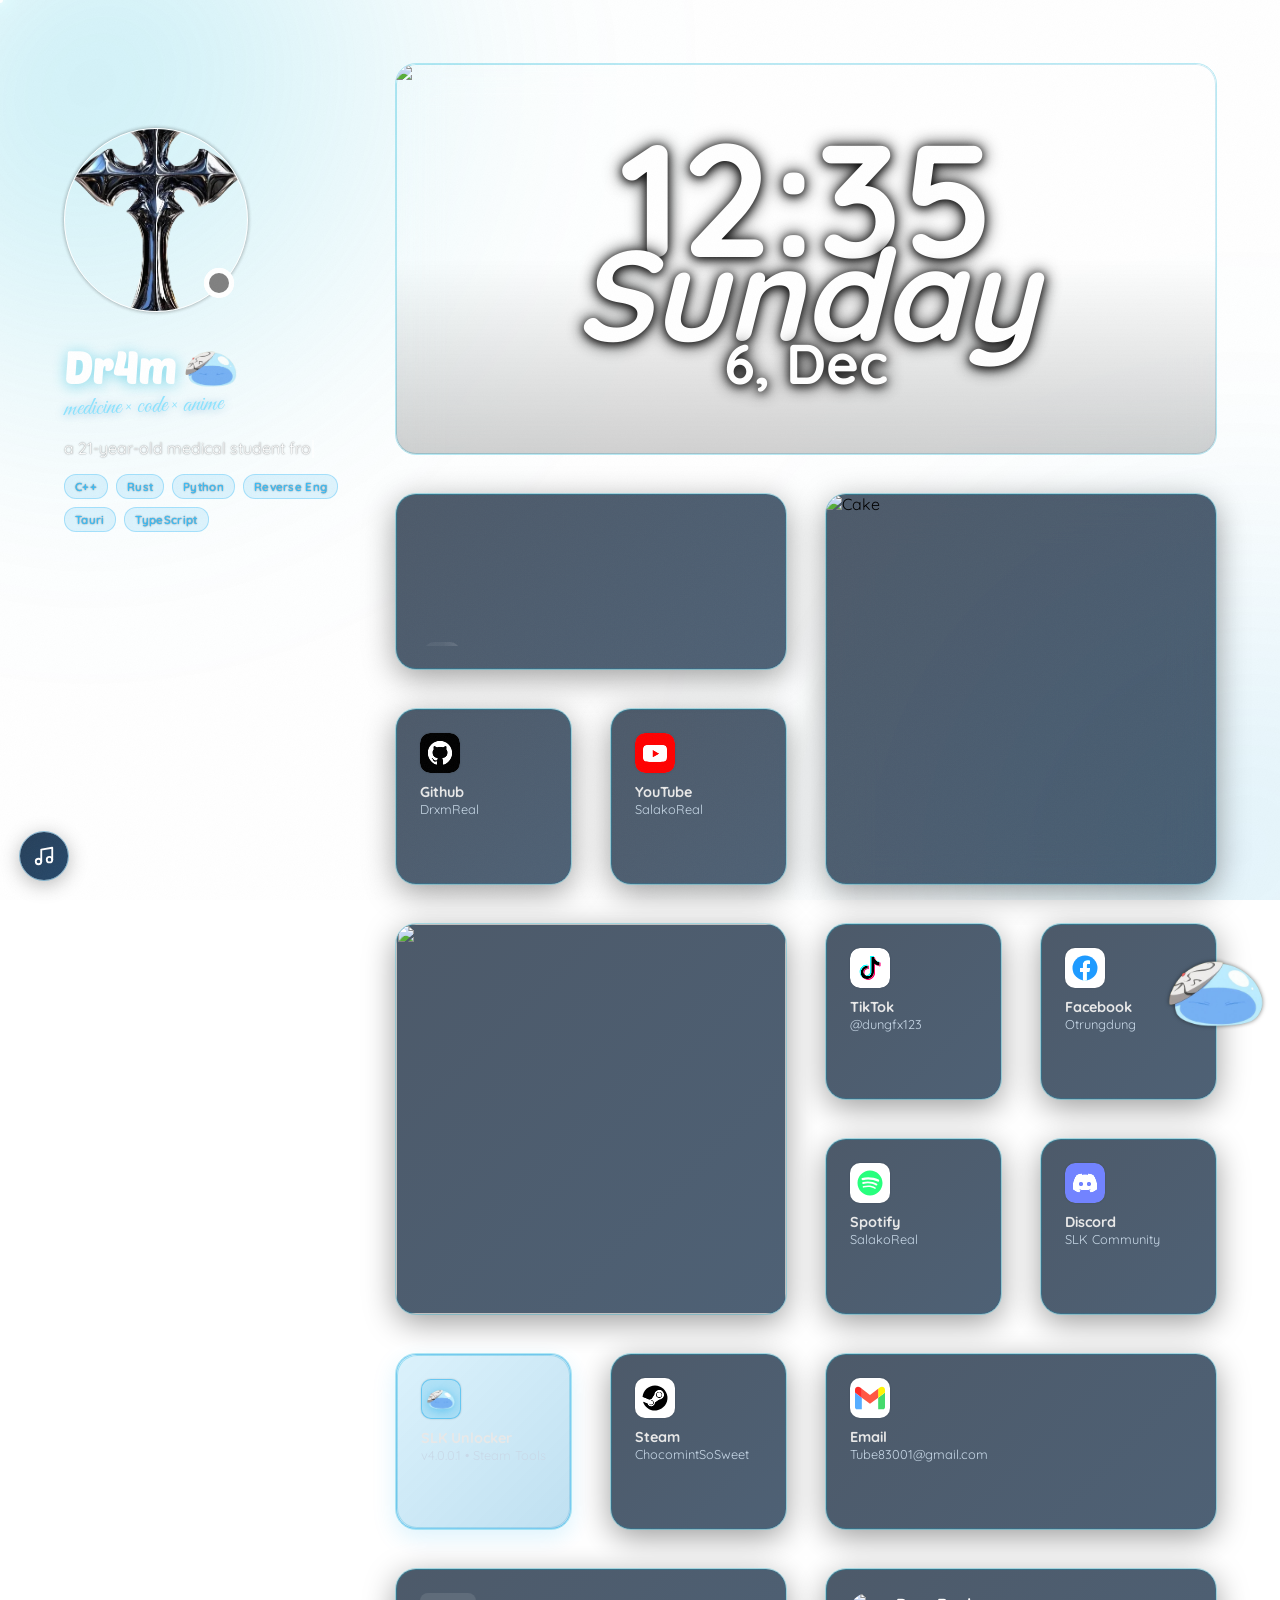
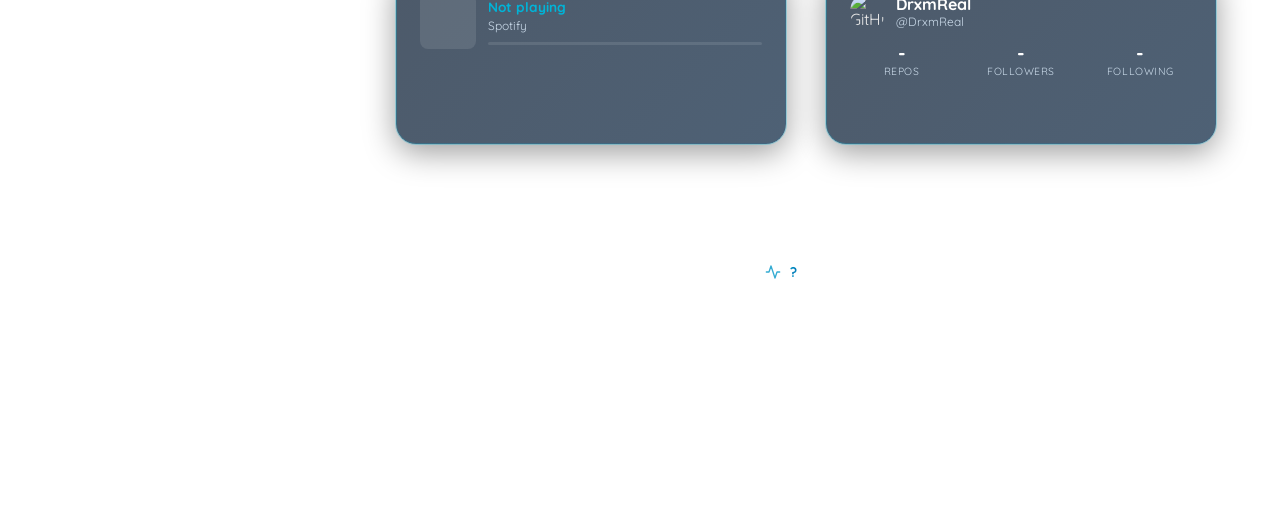
==== commit 5b0d2a3d: "fix(website): fix quote cycling, add SLK Unlocker showcase, tech stack pills, and optimize performan" ====
--- a/index.html
+++ b/index.html
@@ -4,17 +4,17 @@
 		<meta charset="UTF-8" />
 		<meta name="viewport" content="width=device-width,initial-scale=1" />
 		<meta name="license" content="https://drxmreal.github.io/LICENSE" />
-		<meta name="description" content="Drxm — personal portfolio & socials" />
+		<meta name="description" content="Dr4m — Personal Portfolio, Projects & Socials" />
 		<meta name="theme-color" content="#ffceaa" />
-		<meta property="og:site_name" content="@Drxm" />
+		<meta property="og:site_name" content="@Dr4m" />
 		<meta
 			property="og:image"
-			content="https://drxmreal.github.io/src/assets/images/profile/thumbnail.webp" />
+			content="https://dr4m.vercel.app/src/assets/images/profile/thumbnail.webp" />
 		<meta name="twitter:card" content="summary_large_image" />
 		<meta
 			name="keywords"
-			content="drxm,portfolio,web,developer" />
-		<meta name="author" content="Drxm" />
+			content="dr4m,drxm,portfolio,slk unlocker,developer,systems,cpp,rust" />
+		<meta name="author" content="Dr4m" />
 		<link rel="preconnect" href="https://fonts.googleapis.com" />
 		<link rel="preconnect" href="https://fonts.gstatic.com" crossorigin />
 		<link
@@ -27,7 +27,7 @@
 				href="https://fonts.googleapis.com/css2?family=Playpen+Sans&family=Great+Vibes&family=Passion+One&family=Poetsen+One&family=Quicksand:wght@400;500;600;700&display=swap"
 				rel="stylesheet" />
 		</noscript>
-		<link rel="canonical" href="https://drxmreal.github.io/" />
+		<link rel="canonical" href="https://dr4m.is-a.dev/" />
 		<link rel="icon" href="./src/favicon.ico" />
 		<link rel="stylesheet" href="./css/style.css?v=4" />
 		<link rel="stylesheet" href="./css/enhancements.css?v=12" />
@@ -40,7 +40,7 @@
 				background-repeat: no-repeat;
 			}
 	</style>
-	<title>Drxm</title>
+	<title>Dr4m — Personal Portfolio</title>
 </head>
 	<body oncontextmenu="return!0">
 		<!-- Ambient aurora light layer -->
@@ -97,7 +97,7 @@
 										class="emoji"
 										src="./src/assets/images/none"
 										loading="lazy" /> -->
-									Hello, I'm Drxm!
+									Hello, I'm Dr4m!
 								</span>
 								<span class="pin icon-2"></span>
 							</div>
@@ -105,8 +105,8 @@
 					</div>
 					<div class="mememe">
 						<div class="username">
-							<h1 translate="no" class="name" alt="Drxm">
-								Drxm
+							<h1 translate="no" class="name" alt="Dr4m">
+								Dr4m
 							</h1>
 							<div
 								class="poppy item mctooltip"
@@ -144,6 +144,14 @@
 							always learning, always building — whether it's in the classroom, the editor, or another world entirely
 						</div>
 						<div class="line" id="l4">
+							<div class="tech-stack-pills">
+								<span class="tech-pill">C++</span>
+								<span class="tech-pill">Rust</span>
+								<span class="tech-pill">Python</span>
+								<span class="tech-pill">Reverse Eng</span>
+								<span class="tech-pill">Tauri</span>
+								<span class="tech-pill">TypeScript</span>
+							</div>
 						</div>
 					</div>
 				</div>
@@ -292,25 +300,27 @@
 						</div>
 					</a>
 					<a
-						class="widget widget-social"
-						href="https://shopee.vn/mall"
+						class="widget widget-social project-widget"
+						href="https://github.com/DrxmReal/SLK-Unlocker"
 						rel="noreferrer noopener"
 						target="_blank">
 						<div class="meta-container">
-							<div class="icon" style="background-color: #fff">
-								<img
-									loading="lazy"
-									src="./src/assets/images/social/shopee.svg" />
-							</div>
-							<div class="meta">
-									<b>Shopee</b>
-									<p>shopee.vn</p>
-								</div>
-								<div
-									style="background-color: #ee4d2d; border-radius: 5px"
-									class="follow">
-									My Collection
-								</div>
+							<div class="icon" style="background: rgba(14, 165, 233, 0.18); border: 1px solid rgba(14, 165, 233, 0.45); border-radius: 10px; display: flex; align-items: center; justify-content: center;">
+								<img
+									loading="lazy"
+									src="./src/assets/images/logo.png"
+									alt="SLK Unlocker Logo"
+									style="width: 28px; height: 28px; object-fit: contain; filter: drop-shadow(0 2px 6px rgba(14,165,233,0.5));" />
+							</div>
+							<div class="meta">
+								<b>SLK Unlocker</b>
+								<p>v4.0.0.1 • Steam Tools</p>
+							</div>
+							<div
+								style="background: linear-gradient(135deg, #0ea5e9, #0284c7); border-radius: 5px; font-weight: 600; color: #fff;"
+								class="follow">
+								v4.0.0.1
+							</div>
 						</div>
 					</a>
 					<a
--- a/css/enhancements.css
+++ b/css/enhancements.css
@@ -933,3 +933,60 @@
     left: 20px;
     right: auto;
 }
+
+/* ============================================
+   22. TECH STACK PILLS & FEATURED PROJECT CARD
+   ============================================ */
+.tech-stack-pills {
+    display: flex;
+    flex-wrap: wrap;
+    gap: 8px;
+    margin-top: 14px;
+}
+
+.tech-pill {
+    font-size: 0.72em;
+    font-weight: 600;
+    font-family: 'Space Grotesk', 'Quicksand', sans-serif;
+    color: #38bdf8;
+    background: rgba(14, 165, 233, 0.12);
+    border: 1px solid rgba(56, 189, 248, 0.35);
+    padding: 4px 10px;
+    border-radius: 12px;
+    backdrop-filter: blur(8px);
+    transition: all 0.3s cubic-bezier(0.34, 1.56, 0.64, 1);
+    cursor: default;
+    user-select: none;
+    letter-spacing: 0.3px;
+}
+
+.tech-pill:hover {
+    color: #fff;
+    background: rgba(14, 165, 233, 0.4);
+    border-color: #38bdf8;
+    transform: translateY(-2px) scale(1.05);
+    box-shadow: 0 4px 14px rgba(14, 165, 233, 0.45);
+}
+
+.widget.project-widget {
+    background: linear-gradient(135deg, rgba(14, 165, 233, 0.15), rgba(2, 132, 199, 0.25)) !important;
+    border: 1px solid rgba(14, 165, 233, 0.45) !important;
+    box-shadow: 0 8px 24px rgba(14, 165, 233, 0.15) !important;
+    transition: all 0.4s cubic-bezier(0.34, 1.56, 0.64, 1) !important;
+}
+
+.widget.project-widget:hover {
+    transform: translateY(-4px) scale(1.02) !important;
+    border-color: #38bdf8 !important;
+    box-shadow: 0 12px 30px rgba(14, 165, 233, 0.35) !important;
+}
+
+.widget.project-widget .follow {
+    transition: all 0.3s ease !important;
+}
+
+.widget.project-widget:hover .follow {
+    transform: scale(1.06);
+    box-shadow: 0 4px 12px rgba(14, 165, 233, 0.5);
+}
+
